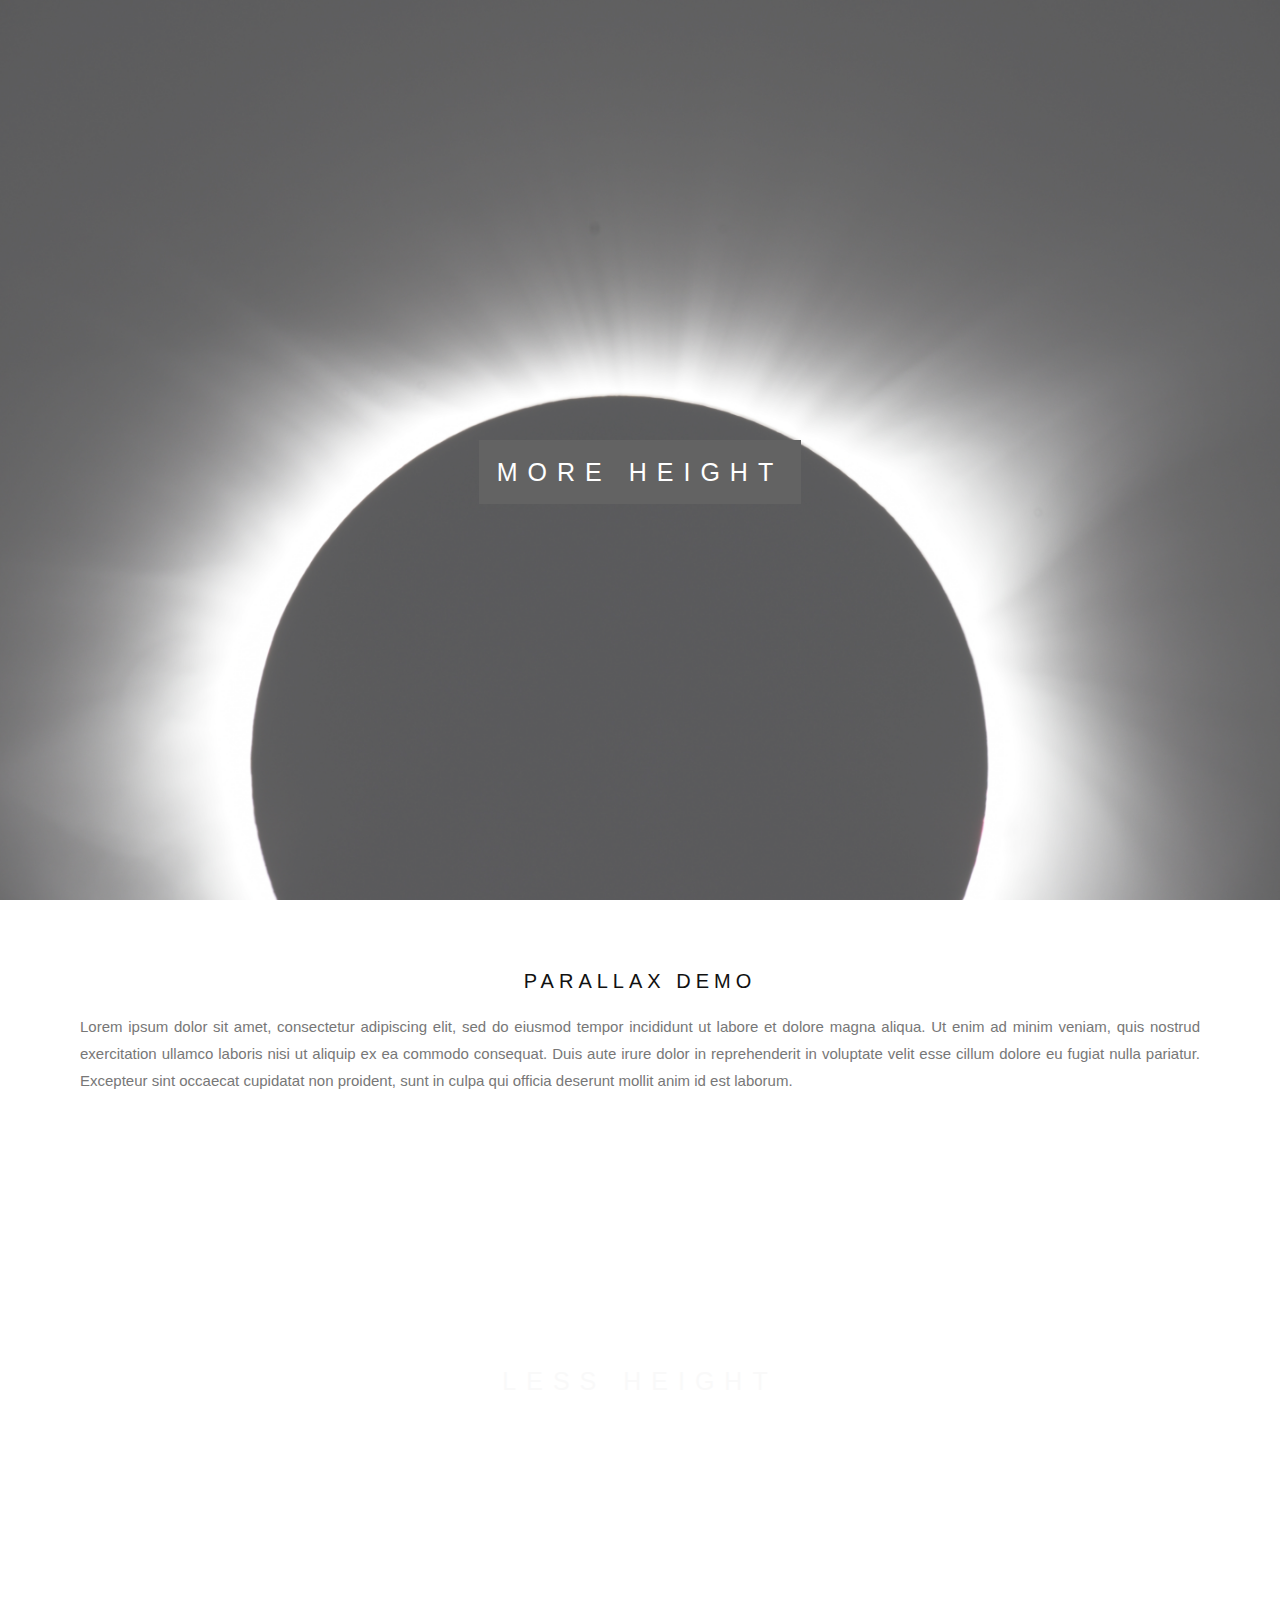
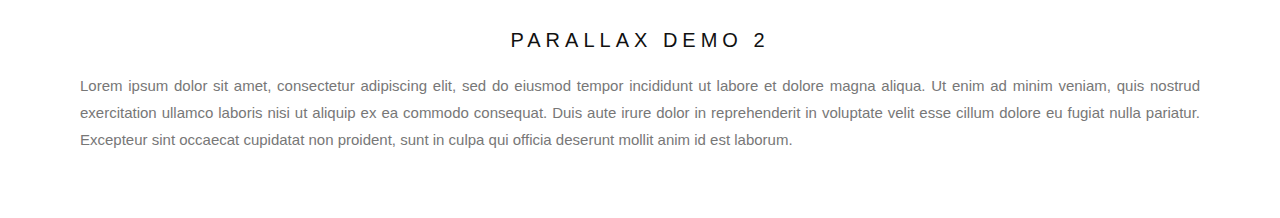
==== index.html @ 879c5422 "Initial Drop" ====
<!DOCTYPE html>
<html>
<head>
	<link rel="stylesheet" type="text/css" href="IndexStyle.css">
	<title>Big Things Are Coming!</title>
</head>
<body>
	<div class="bgimg-1">
		<div class="caption">
		<span class="border"> MORE HEIGHT</span></div>
	</div>
	<div style="color: #777;background-color:white;text-align:center;padding:50px 80px;text-align: justify;">
  		<h3 style="text-align:center;">Parallax Demo</h3>
  		<p>Lorem ipsum dolor sit amet, consectetur adipiscing elit, sed do eiusmod tempor incididunt ut labore et dolore magna aliqua. Ut enim ad minim veniam, quis nostrud exercitation ullamco laboris nisi ut aliquip ex ea commodo consequat. Duis aute irure dolor in reprehenderit in voluptate velit esse cillum dolore eu fugiat nulla pariatur. Excepteur sint occaecat cupidatat non proident, sunt in culpa qui officia deserunt mollit anim id est laborum.</p>
	</div>
	<div class="bgimg-2">
		<div class="caption">
		<span class="border" style="background-color:transparent;font-size:25px;color: #f7f7f7;">LESS HEIGHT</span></div>
	</div>
	<div style="color: #777;background-color:white;text-align:center;padding:50px 80px;text-align: justify;">
  		<h3 style="text-align:center;">Parallax Demo 2</h3>
  		<p>Lorem ipsum dolor sit amet, consectetur adipiscing elit, sed do eiusmod tempor incididunt ut labore et dolore magna aliqua. Ut enim ad minim veniam, quis nostrud exercitation ullamco laboris nisi ut aliquip ex ea commodo consequat. Duis aute irure dolor in reprehenderit in voluptate velit esse cillum dolore eu fugiat nulla pariatur. Excepteur sint occaecat cupidatat non proident, sunt in culpa qui officia deserunt mollit anim id est laborum.</p>


	
</html>
---- IndexStyle.css ----
body, html {
  height: 100%;
  margin: 0;
  font: 400 15px/1.8 "Lato", sans-serif;
  color: #777;
}

.bgimg-1, .bgimg-2, .bgimg-3 {
  position: relative;
  opacity: 0.65;
  background-attachment: fixed;
  background-position: center;
  background-repeat: no-repeat;
  background-size: cover;

}
.bgimg-1 {
  background-image: url("backg_1.jpg");
  min-height: 100%;
}

.bgimg-2 {
  background-image: url("space.jpg");
  min-height: 400px;
}

.bgimg-3 {
  background-image: url("img_parallax3.jpg");
  min-height: 400px;
}

.caption {
  position: absolute;
  left: 0;
  top: 50%;
  width: 100%;
  text-align: center;
  color: #000;
}

.caption span.border {
  background-color: #111;
  color: #fff;
  padding: 18px;
  font-size: 25px;
  letter-spacing: 10px;
}

h3 {
  letter-spacing: 5px;
  text-transform: uppercase;
  font: 20px "Lato", sans-serif;
  color: #111;
}

/* Turn off parallax scrolling for tablets and phones */
@media only screen and (max-device-width: 1024px) {
    .bgimg-1, .bgimg-2, .bgimg-3 {
        background-attachment: scroll;
    }
}
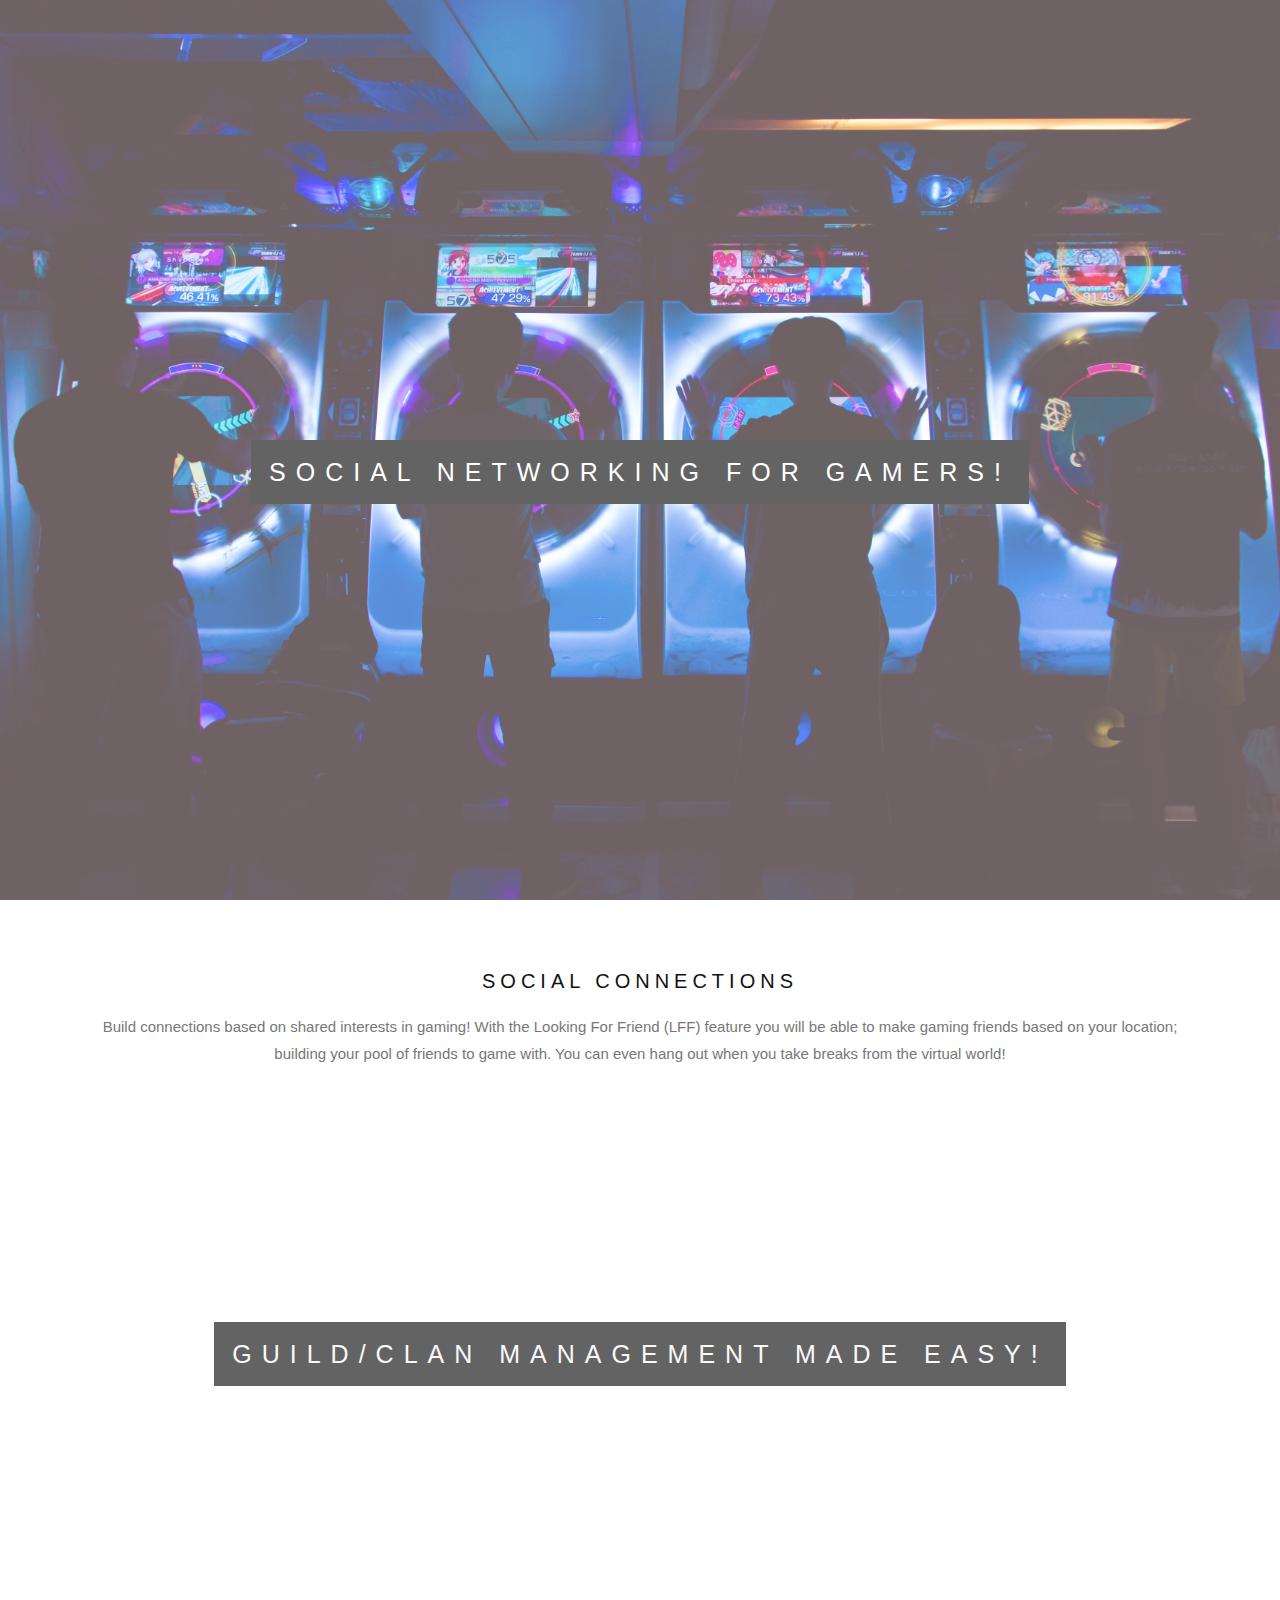
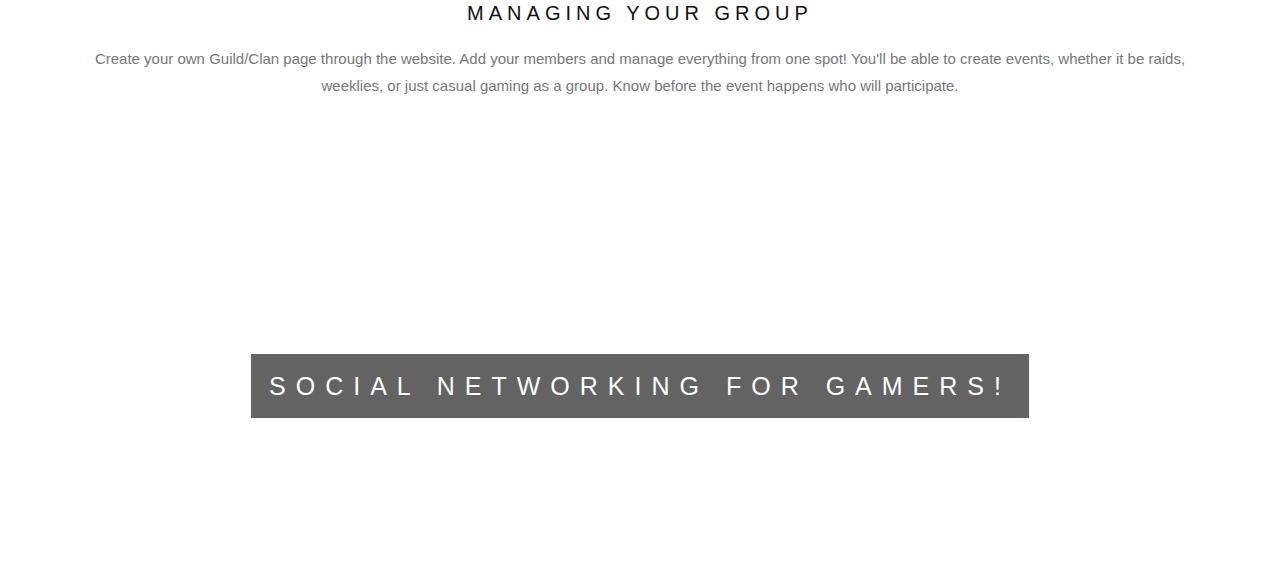
==== commit 881fd0a5: "1st update" ====
--- a/index.html
+++ b/index.html
@@ -7,19 +7,24 @@
 <body>
 	<div class="bgimg-1">
 		<div class="caption">
-		<span class="border"> MORE HEIGHT</span></div>
+		<span class="border"> SOCIAL NETWORKING FOR GAMERS!</span></div>
 	</div>
 	<div style="color: #777;background-color:white;text-align:center;padding:50px 80px;text-align: justify;">
-  		<h3 style="text-align:center;">Parallax Demo</h3>
-  		<p>Lorem ipsum dolor sit amet, consectetur adipiscing elit, sed do eiusmod tempor incididunt ut labore et dolore magna aliqua. Ut enim ad minim veniam, quis nostrud exercitation ullamco laboris nisi ut aliquip ex ea commodo consequat. Duis aute irure dolor in reprehenderit in voluptate velit esse cillum dolore eu fugiat nulla pariatur. Excepteur sint occaecat cupidatat non proident, sunt in culpa qui officia deserunt mollit anim id est laborum.</p>
+  		<h3 style="text-align:center;">Social Connections</h3>
+  		<p style="text-align: center;">Build connections based on shared interests in gaming! With the Looking For Friend (LFF) feature you will be able to make gaming friends based on your location; building your pool of friends to game with. You can even hang out when you take breaks from the virtual world!</p>
 	</div>
 	<div class="bgimg-2">
 		<div class="caption">
-		<span class="border" style="background-color:transparent;font-size:25px;color: #f7f7f7;">LESS HEIGHT</span></div>
+		<span class="border" style="background-color:#111;font-size:25px;color: #f7f7f7;">GUILD/CLAN MANAGEMENT MADE EASY!</span></div>
 	</div>
 	<div style="color: #777;background-color:white;text-align:center;padding:50px 80px;text-align: justify;">
-  		<h3 style="text-align:center;">Parallax Demo 2</h3>
-  		<p>Lorem ipsum dolor sit amet, consectetur adipiscing elit, sed do eiusmod tempor incididunt ut labore et dolore magna aliqua. Ut enim ad minim veniam, quis nostrud exercitation ullamco laboris nisi ut aliquip ex ea commodo consequat. Duis aute irure dolor in reprehenderit in voluptate velit esse cillum dolore eu fugiat nulla pariatur. Excepteur sint occaecat cupidatat non proident, sunt in culpa qui officia deserunt mollit anim id est laborum.</p>
+  		<h3 style="text-align:center;">Managing Your Group</h3>
+  		<p style="text-align: center;">Create your own Guild/Clan page through the website. Add your members and manage everything from one spot! You'll be able to create events, whether it be raids, weeklies, or just casual gaming as a group. Know before the event happens who will participate. </p>
+	</div>
+	<div class="bgimg-3">
+		<div class="caption">
+		<span class="border"> SOCIAL NETWORKING FOR GAMERS!</span></div>
+
 
 
 	
--- a/IndexStyle.css
+++ b/IndexStyle.css
@@ -16,17 +16,17 @@
 
 }
 .bgimg-1 {
-  background-image: url("backg_1.jpg");
+  background-image: url("bgimg-1.jpg");
   min-height: 100%;
 }
 
 .bgimg-2 {
-  background-image: url("space.jpg");
+  background-image: url("bgimg-2.jpg");
   min-height: 400px;
 }
 
 .bgimg-3 {
-  background-image: url("img_parallax3.jpg");
+  background-image: url("bgimg-3.jpg");
   min-height: 400px;
 }
 
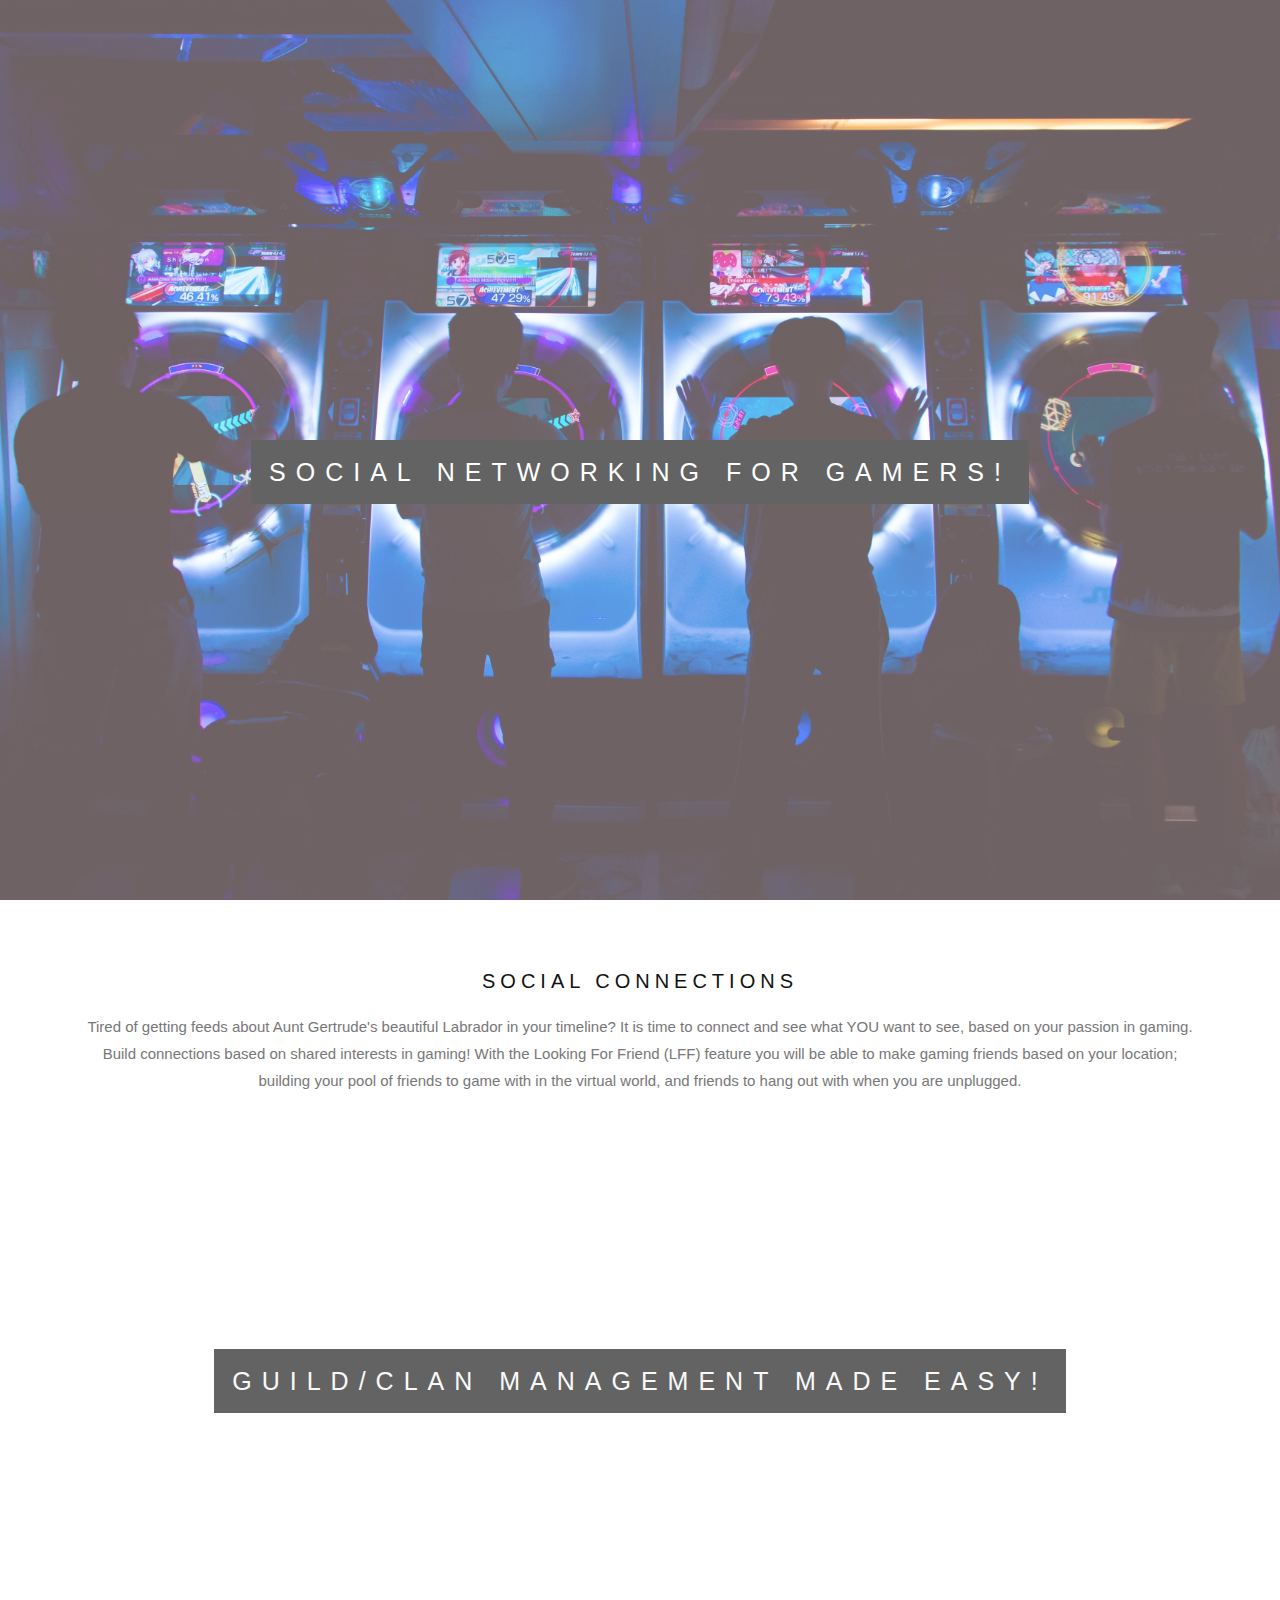
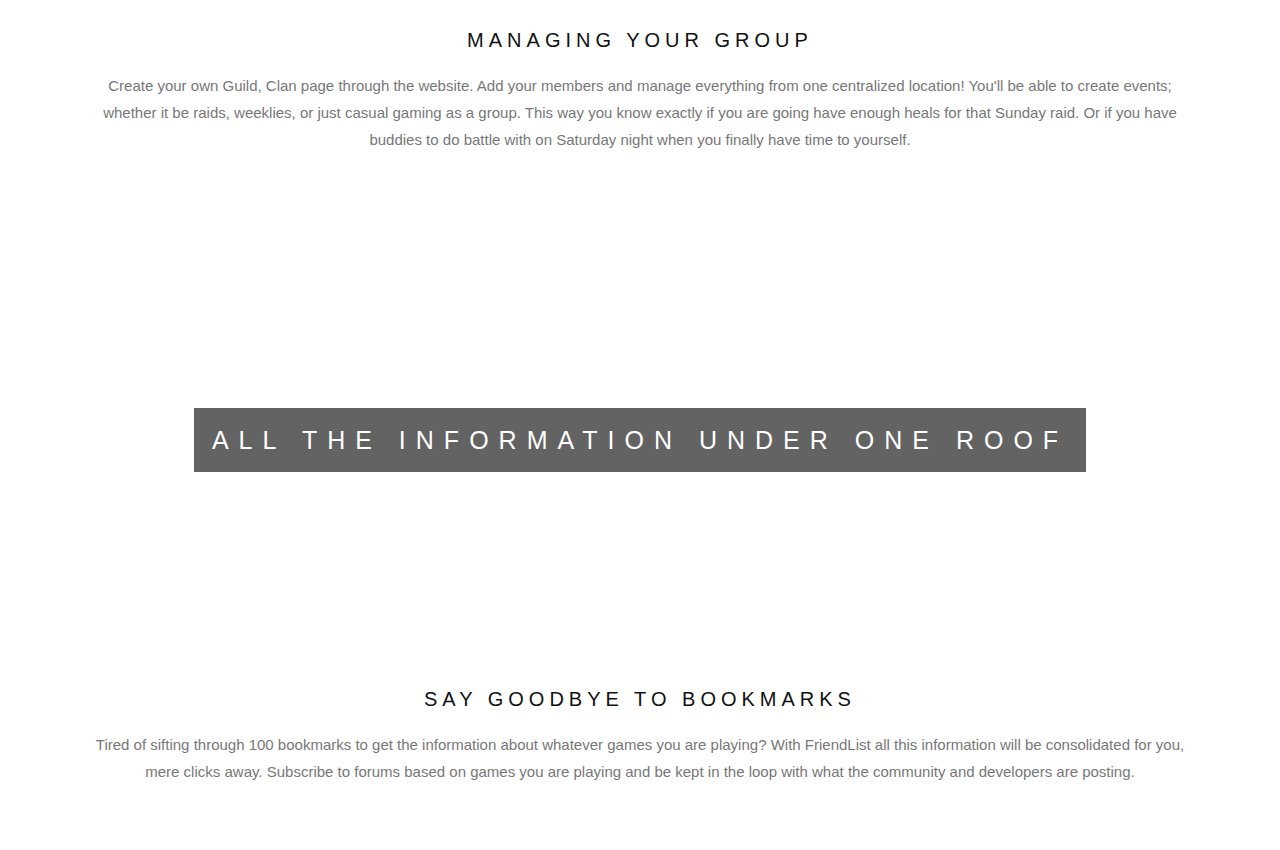
==== commit 4527c56a: "updated index" ====
--- a/index.html
+++ b/index.html
@@ -11,7 +11,7 @@
 	</div>
 	<div style="color: #777;background-color:white;text-align:center;padding:50px 80px;text-align: justify;">
   		<h3 style="text-align:center;">Social Connections</h3>
-  		<p style="text-align: center;">Build connections based on shared interests in gaming! With the Looking For Friend (LFF) feature you will be able to make gaming friends based on your location; building your pool of friends to game with. You can even hang out when you take breaks from the virtual world!</p>
+  		<p style="text-align: center;">Tired of getting feeds about Aunt Gertrude's beautiful Labrador in your timeline? It is time to connect and see what YOU want to see, based on your passion in gaming. Build connections based on shared interests in gaming! With the Looking For Friend (LFF) feature you will be able to make gaming friends based on your location; building your pool of friends to game with in the virtual world, and friends to hang out with when you are unplugged.</p>
 	</div>
 	<div class="bgimg-2">
 		<div class="caption">
@@ -19,11 +19,17 @@
 	</div>
 	<div style="color: #777;background-color:white;text-align:center;padding:50px 80px;text-align: justify;">
   		<h3 style="text-align:center;">Managing Your Group</h3>
-  		<p style="text-align: center;">Create your own Guild/Clan page through the website. Add your members and manage everything from one spot! You'll be able to create events, whether it be raids, weeklies, or just casual gaming as a group. Know before the event happens who will participate. </p>
+  		<p style="text-align: center;">Create your own Guild, Clan page through the website. Add your members and manage everything from one centralized location! You'll be able to create events; whether it be raids, weeklies, or just casual gaming as a group. This way you know exactly if you are going have enough heals for that Sunday raid. Or if you have buddies to do battle with on Saturday night when you finally have time to yourself. </p>
 	</div>
 	<div class="bgimg-3">
 		<div class="caption">
-		<span class="border"> SOCIAL NETWORKING FOR GAMERS!</span></div>
+		<span class="border"> ALL THE INFORMATION UNDER ONE ROOF</span></div>
+	</div>
+	<div style="color: #777;background-color:white;text-align:center;padding:50px 80px;text-align: justify;">
+		<h3 style="text-align:center;">Say Goodbye to Bookmarks</h3>
+  		<p style="text-align: center;">Tired of sifting through 100 bookmarks to get the information about whatever games you are playing? With FriendList all this information will be consolidated for you, mere clicks away. Subscribe to forums based on games you are playing and be kept in the loop with what the community and developers are posting.</p>
+		</div>
+
 
 
 
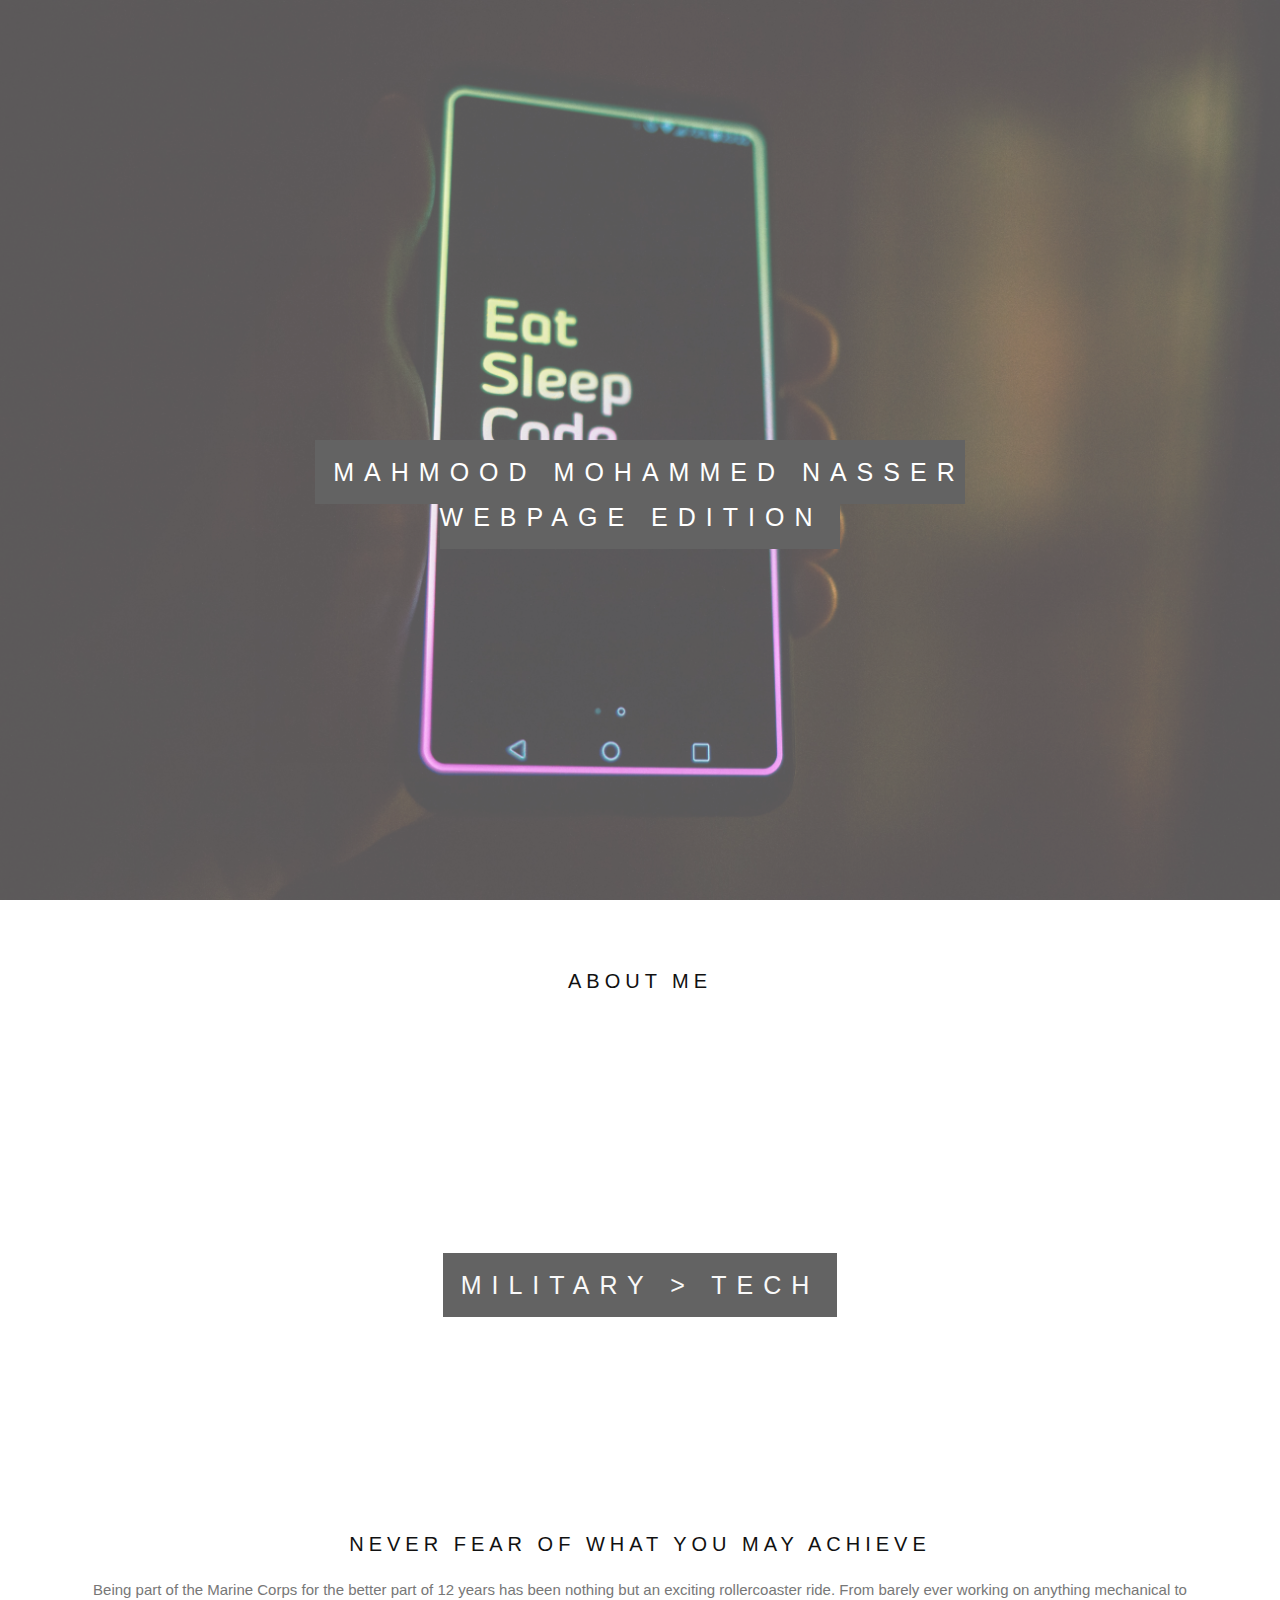
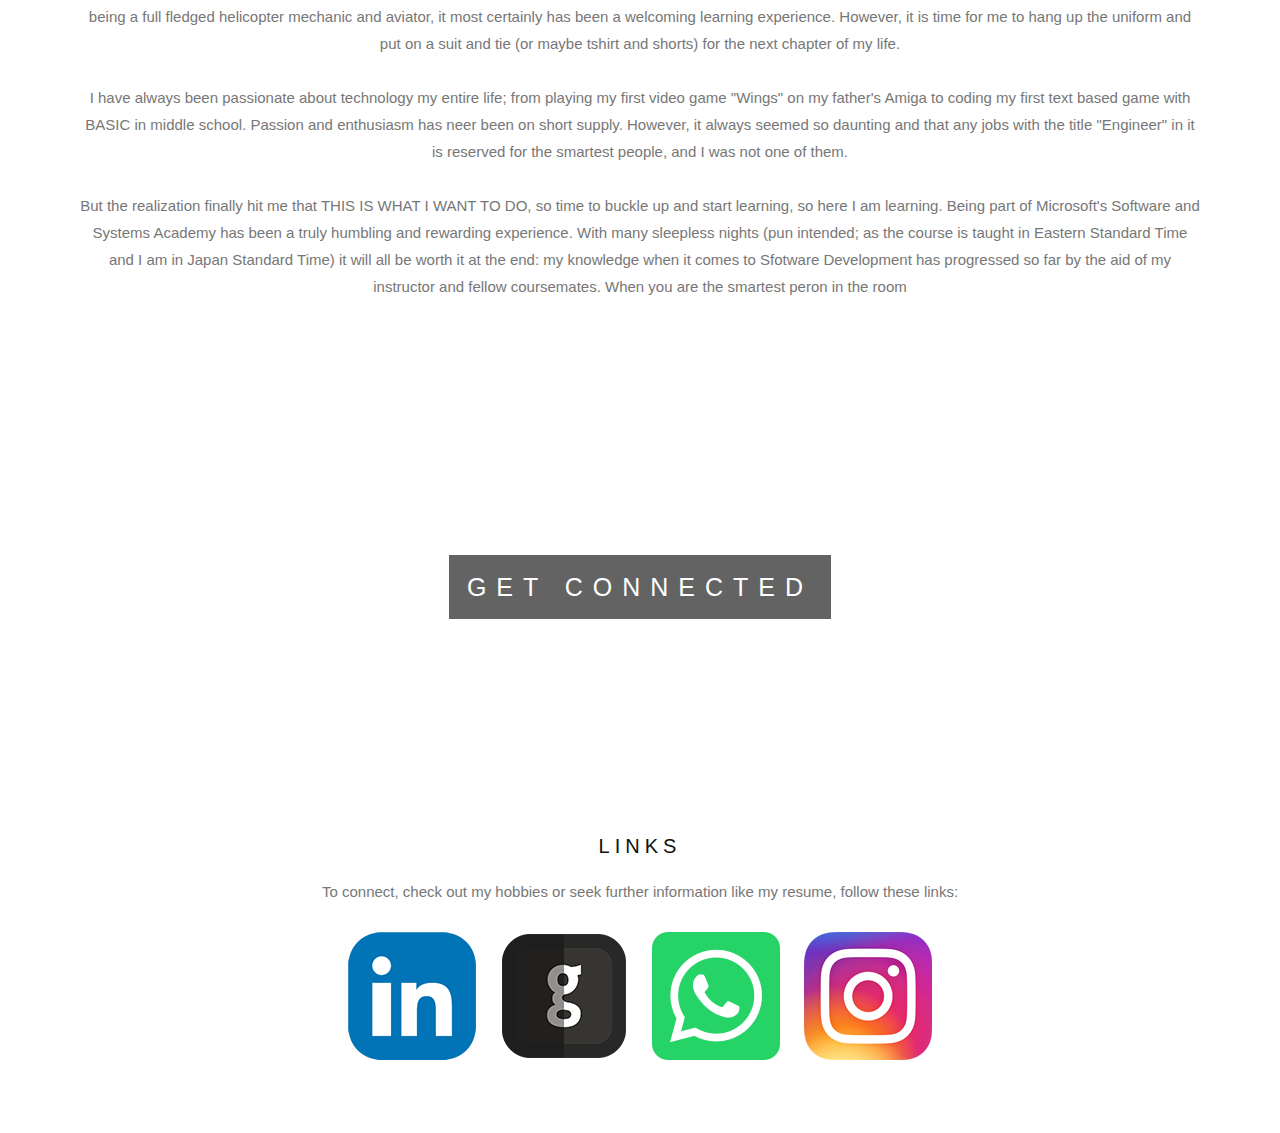
==== commit f5c7d1a3: "Update" ====
--- a/index.html
+++ b/index.html
@@ -1,34 +1,43 @@
 <!DOCTYPE html>
 <html>
 <head>
+	<link rel="preconnect" href="https://fonts.googleapis.com">
+	<link rel="preconnect" href="https://fonts.gstatic.com" crossorigin>
 	<link rel="stylesheet" type="text/css" href="IndexStyle.css">
-	<title>Big Things Are Coming!</title>
+	<title>Head In The Clouds</title>
 </head>
 <body>
 	<div class="bgimg-1">
 		<div class="caption">
-		<span class="border"> SOCIAL NETWORKING FOR GAMERS!</span></div>
+			<span class="border">MAHMOOD MOHAMMED NASSER<br/>WEBPAGE EDITION</span>
+		</div>
 	</div>
 	<div style="color: #777;background-color:white;text-align:center;padding:50px 80px;text-align: justify;">
-  		<h3 style="text-align:center;">Social Connections</h3>
-  		<p style="text-align: center;">Tired of getting feeds about Aunt Gertrude's beautiful Labrador in your timeline? It is time to connect and see what YOU want to see, based on your passion in gaming. Build connections based on shared interests in gaming! With the Looking For Friend (LFF) feature you will be able to make gaming friends based on your location; building your pool of friends to game with in the virtual world, and friends to hang out with when you are unplugged.</p>
+  		<h3 style="text-align:center;">ABOUT ME</h3>
+  		<p style="text-align: center;"></p>
 	</div>
 	<div class="bgimg-2">
 		<div class="caption">
-		<span class="border" style="background-color:#111;font-size:25px;color: #f7f7f7;">GUILD/CLAN MANAGEMENT MADE EASY!</span></div>
+		<span class="border" style="background-color:#111;font-size:25px;color: #f7f7f7;">MILITARY > TECH</span></div>
 	</div>
 	<div style="color: #777;background-color:white;text-align:center;padding:50px 80px;text-align: justify;">
-  		<h3 style="text-align:center;">Managing Your Group</h3>
-  		<p style="text-align: center;">Create your own Guild, Clan page through the website. Add your members and manage everything from one centralized location! You'll be able to create events; whether it be raids, weeklies, or just casual gaming as a group. This way you know exactly if you are going have enough heals for that Sunday raid. Or if you have buddies to do battle with on Saturday night when you finally have time to yourself. </p>
+  		<h3 style="text-align:center;">NEVER FEAR OF WHAT YOU MAY ACHIEVE</h3>
+  		<p style="text-align: center;">Being part of the Marine Corps for the better part of 12 years has been nothing but an exciting rollercoaster ride. From barely ever working on anything mechanical to being a full fledged helicopter mechanic and aviator, it most certainly has been a welcoming learning experience. However, it is time for me to hang up the uniform and put on a suit and tie (or maybe tshirt and shorts) for the next chapter of my life.</br></br>I have always been passionate about technology my entire life; from playing my first video game "Wings" on my father's Amiga to coding my first text based game with BASIC in middle school. Passion and enthusiasm has neer been on short supply. However, it always seemed so daunting and that any jobs with the title "Engineer" in it is reserved for the smartest people, and I was not one of them.</br></br>But the realization finally hit me that THIS IS WHAT I WANT TO DO, so time to buckle up and start learning, so here I am learning. Being part of Microsoft's Software and Systems Academy has been a truly humbling and rewarding experience. With many sleepless nights (pun intended; as the course is taught in Eastern Standard Time and I am in Japan Standard Time) it will all be worth it at the end: my knowledge when it comes to Sfotware Development has progressed so far by the aid of my instructor and fellow coursemates. When you are the smartest peron in the room</p>
 	</div>
 	<div class="bgimg-3">
 		<div class="caption">
-		<span class="border"> ALL THE INFORMATION UNDER ONE ROOF</span></div>
+		<span class="border">GET CONNECTED</span></div>
 	</div>
 	<div style="color: #777;background-color:white;text-align:center;padding:50px 80px;text-align: justify;">
-		<h3 style="text-align:center;">Say Goodbye to Bookmarks</h3>
-  		<p style="text-align: center;">Tired of sifting through 100 bookmarks to get the information about whatever games you are playing? With FriendList all this information will be consolidated for you, mere clicks away. Subscribe to forums based on games you are playing and be kept in the loop with what the community and developers are posting.</p>
-		</div>
+		<h3 style="text-align:center;">LINKS</h3>
+  		<p style="text-align: center;">
+			To connect, check out my hobbies or seek further information like my resume, follow these links:<br><br>
+		<img class="icon" src="linkedin-icon.png" alt="github icon">
+		<img class="icon" src="github-icon.png" alt="github icon">
+		<img class="icon" src="whatsapp_icon.png" alt="github icon">
+		<img class="icon" src="instagram-icon.png" alt="github icon">
+		</p>
+	</div>
 
 
 
--- a/IndexStyle.css
+++ b/IndexStyle.css
@@ -1,8 +1,9 @@
+
 
 body, html {
   height: 100%;
   margin: 0;
-  font: 400 15px/1.8 "Lato", sans-serif;
+  font: 400 15px/1.8 "Lato", sans-serif; 
   color: #777;
 }
 
@@ -54,6 +55,10 @@
   color: #111;
 }
 
+.icon{
+  margin: 0px 10px ;
+}
+
 /* Turn off parallax scrolling for tablets and phones */
 @media only screen and (max-device-width: 1024px) {
     .bgimg-1, .bgimg-2, .bgimg-3 {
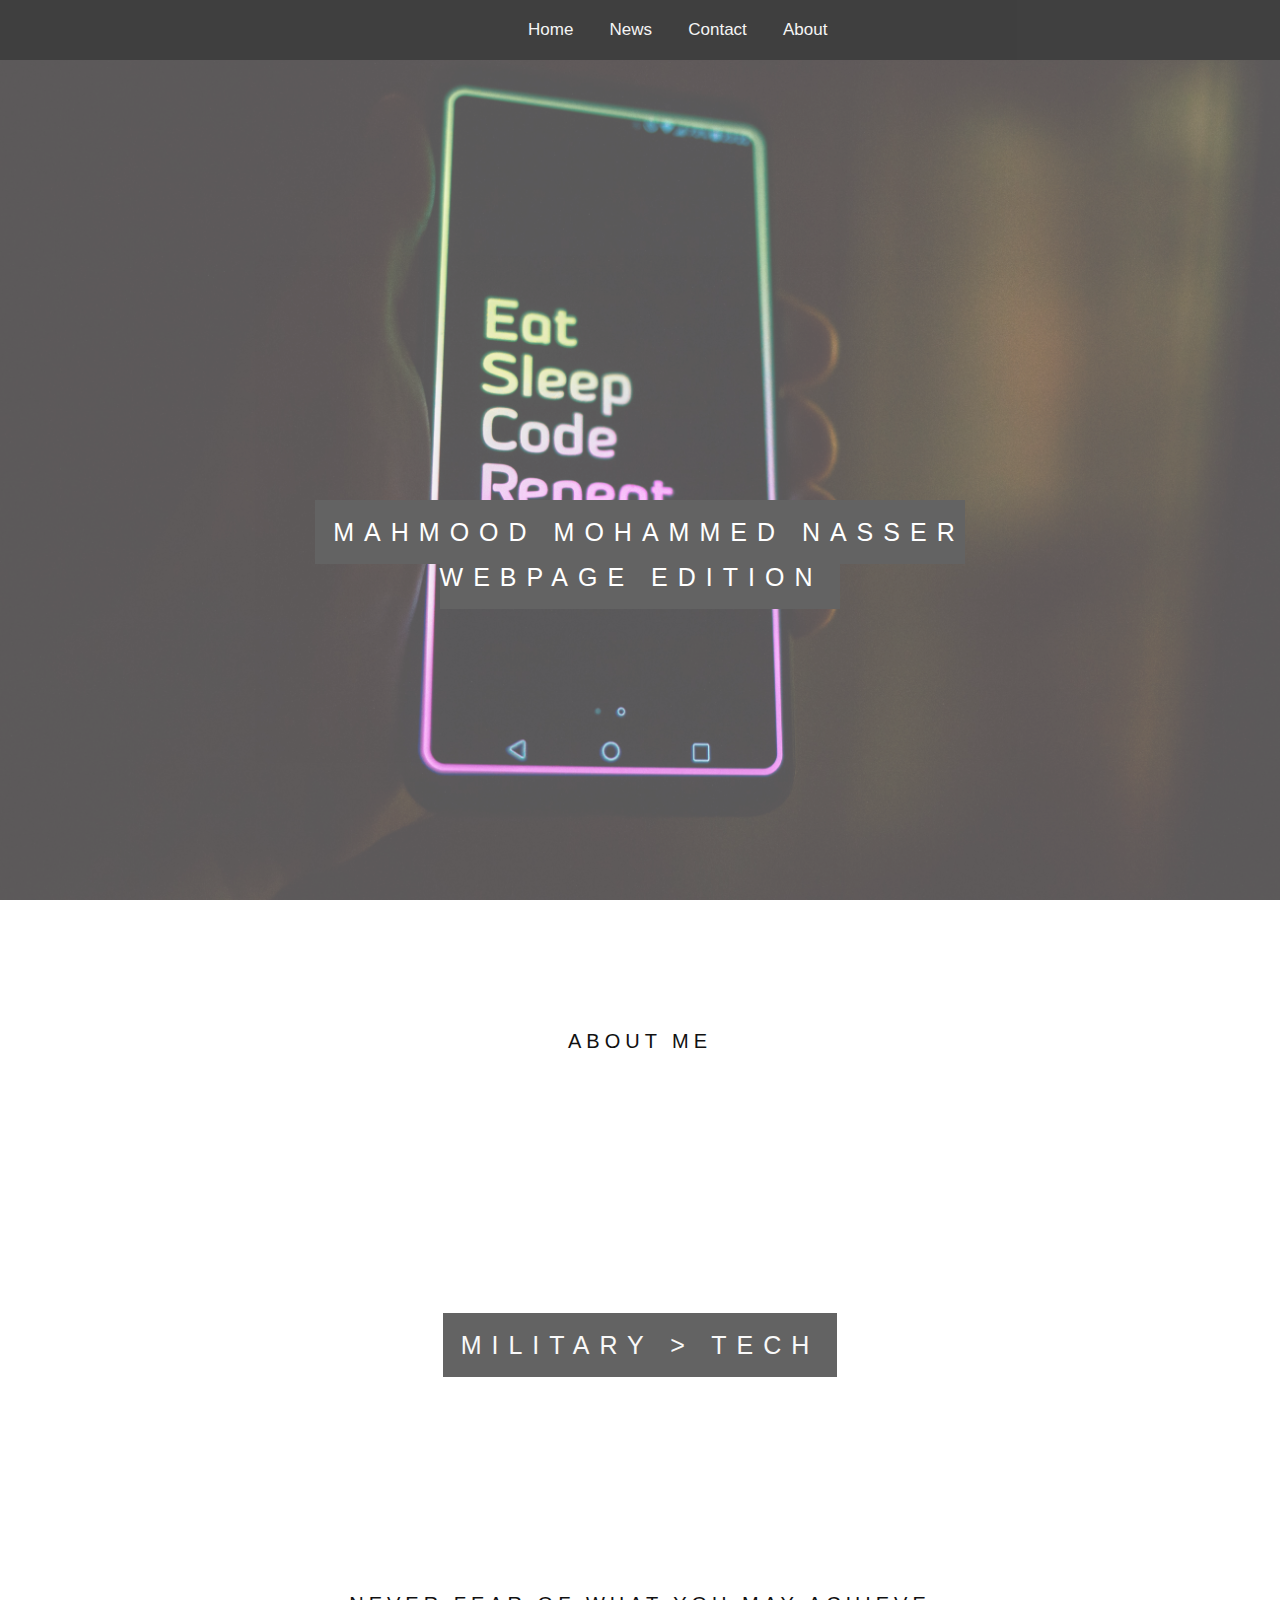
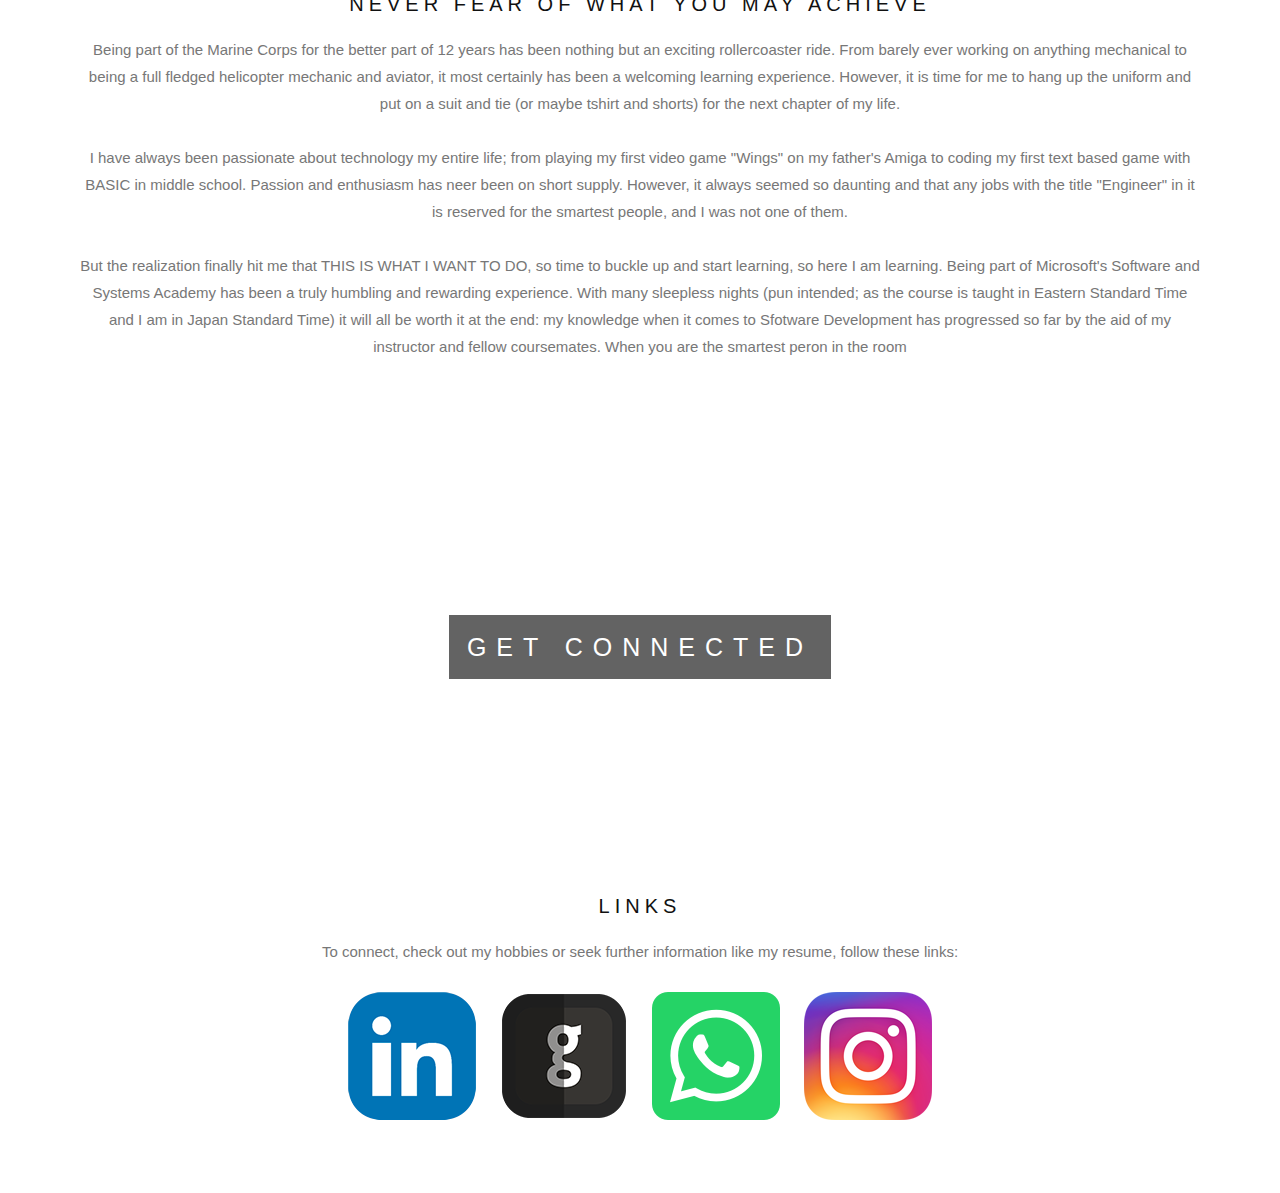
==== commit c3abf695: "topnav" ====
--- a/index.html
+++ b/index.html
@@ -7,6 +7,12 @@
 	<title>Head In The Clouds</title>
 </head>
 <body>
+	<div class="topnav">
+		<a class="active" href="#home">Home</a>
+		<a href="#news">News</a>
+		<a href="#contact">Contact</a>
+		<a href="#about">About</a>
+	  </div>
 	<div class="bgimg-1">
 		<div class="caption">
 			<span class="border">MAHMOOD MOHAMMED NASSER<br/>WEBPAGE EDITION</span>
@@ -32,8 +38,10 @@
 		<h3 style="text-align:center;">LINKS</h3>
   		<p style="text-align: center;">
 			To connect, check out my hobbies or seek further information like my resume, follow these links:<br><br>
-		<img class="icon" src="linkedin-icon.png" alt="github icon">
-		<img class="icon" src="github-icon.png" alt="github icon">
+			<a href="https://www.linkedin.com/in/mahmoodmohammednasser/"><img class="icon" src="linkedin-icon.png" alt="github icon"></a>
+			<a href="https://github.com/Moham099"><img class="icon" src="github-icon.png" alt="github icon"></a>
+		
+		
 		<img class="icon" src="whatsapp_icon.png" alt="github icon">
 		<img class="icon" src="instagram-icon.png" alt="github icon">
 		</p>
--- a/IndexStyle.css
+++ b/IndexStyle.css
@@ -5,6 +5,32 @@
   margin: 0;
   font: 400 15px/1.8 "Lato", sans-serif; 
   color: #777;
+}
+
+.topnav{
+  background-color: black;
+  opacity: .75;
+  overflow: hidden;
+  height: 60px;
+  align-items: center;
+}
+
+.topnav a {
+  float: none;
+  position: relative;
+  top: 25%;
+  left:40%;
+  color: #f2f2f2;
+  text-align: center;
+  padding: 14px 16px;
+  text-decoration: none;
+  font-size: 17px;
+  
+}
+
+.topnav a:hover {
+  background-color: #ddd;
+  color: black;
 }
 
 .bgimg-1, .bgimg-2, .bgimg-3 {
@@ -57,6 +83,7 @@
 
 .icon{
   margin: 0px 10px ;
+  box-shadow: #777;
 }
 
 /* Turn off parallax scrolling for tablets and phones */
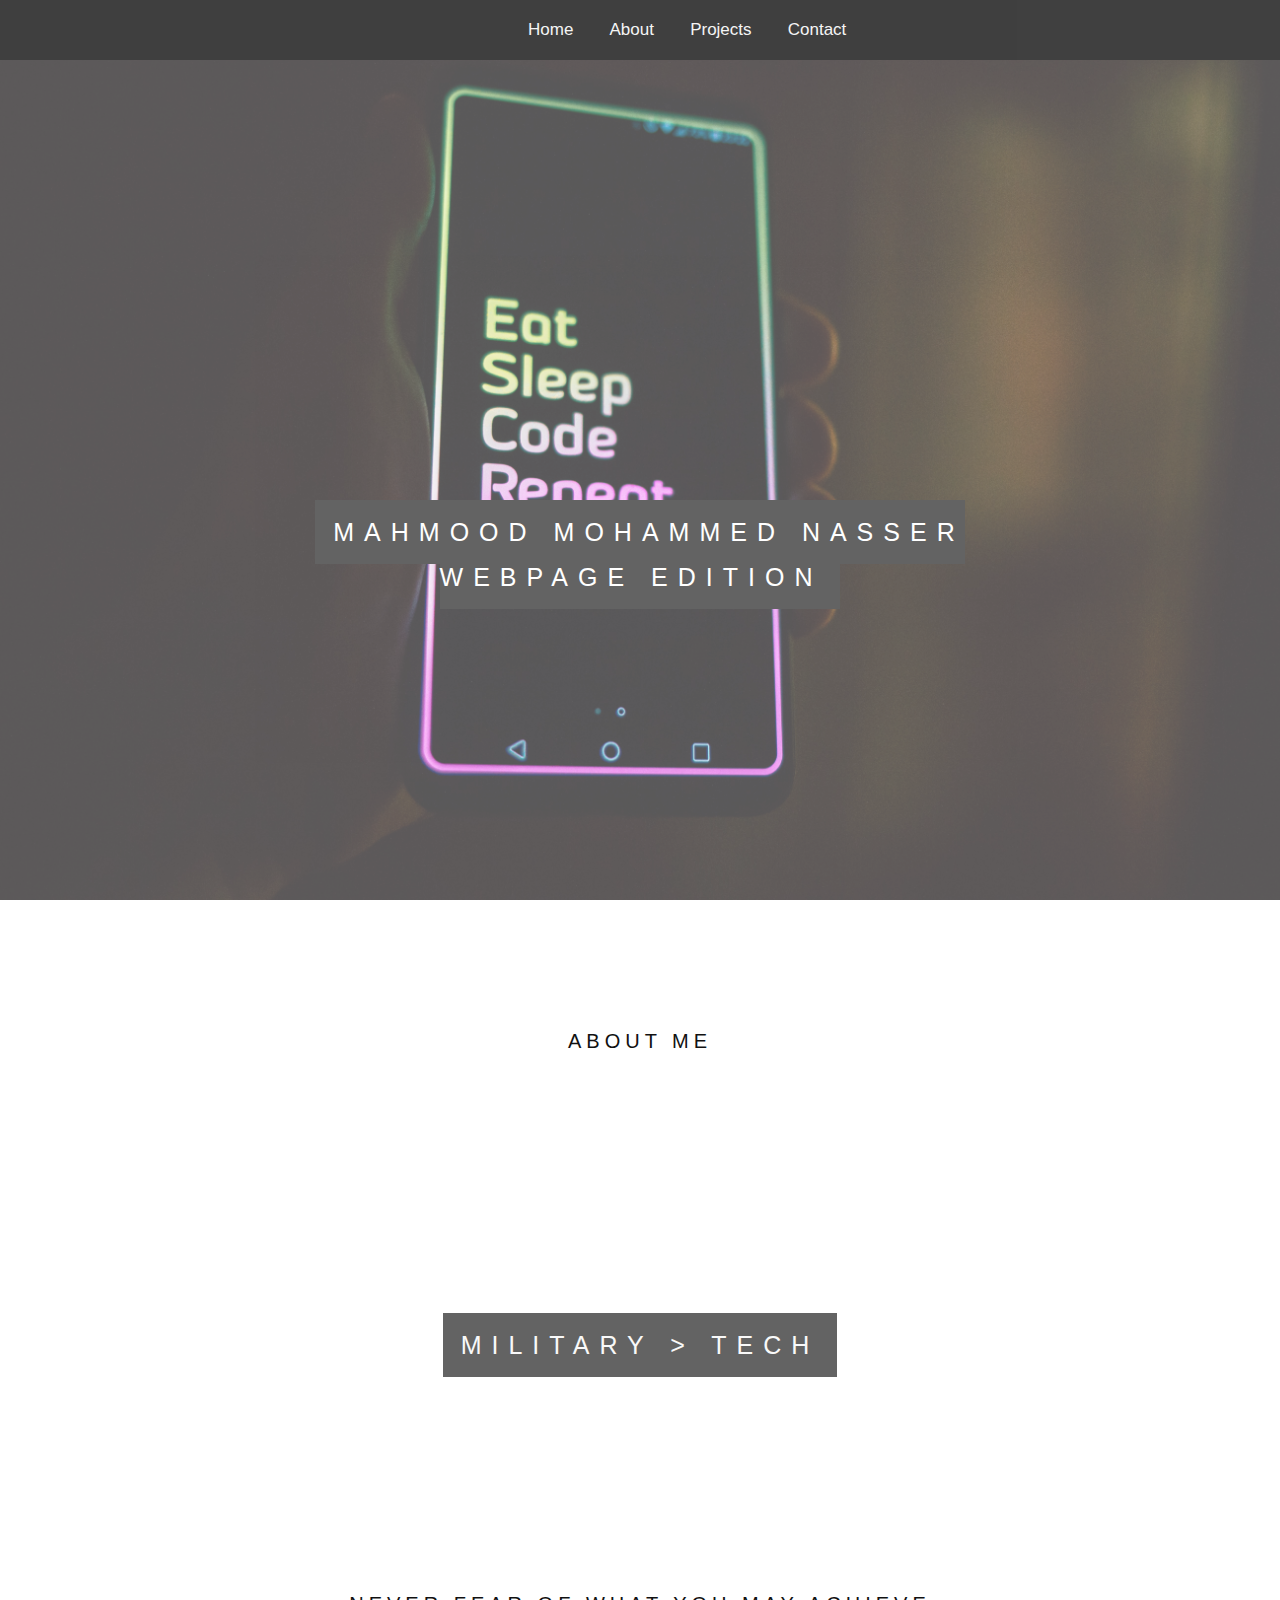
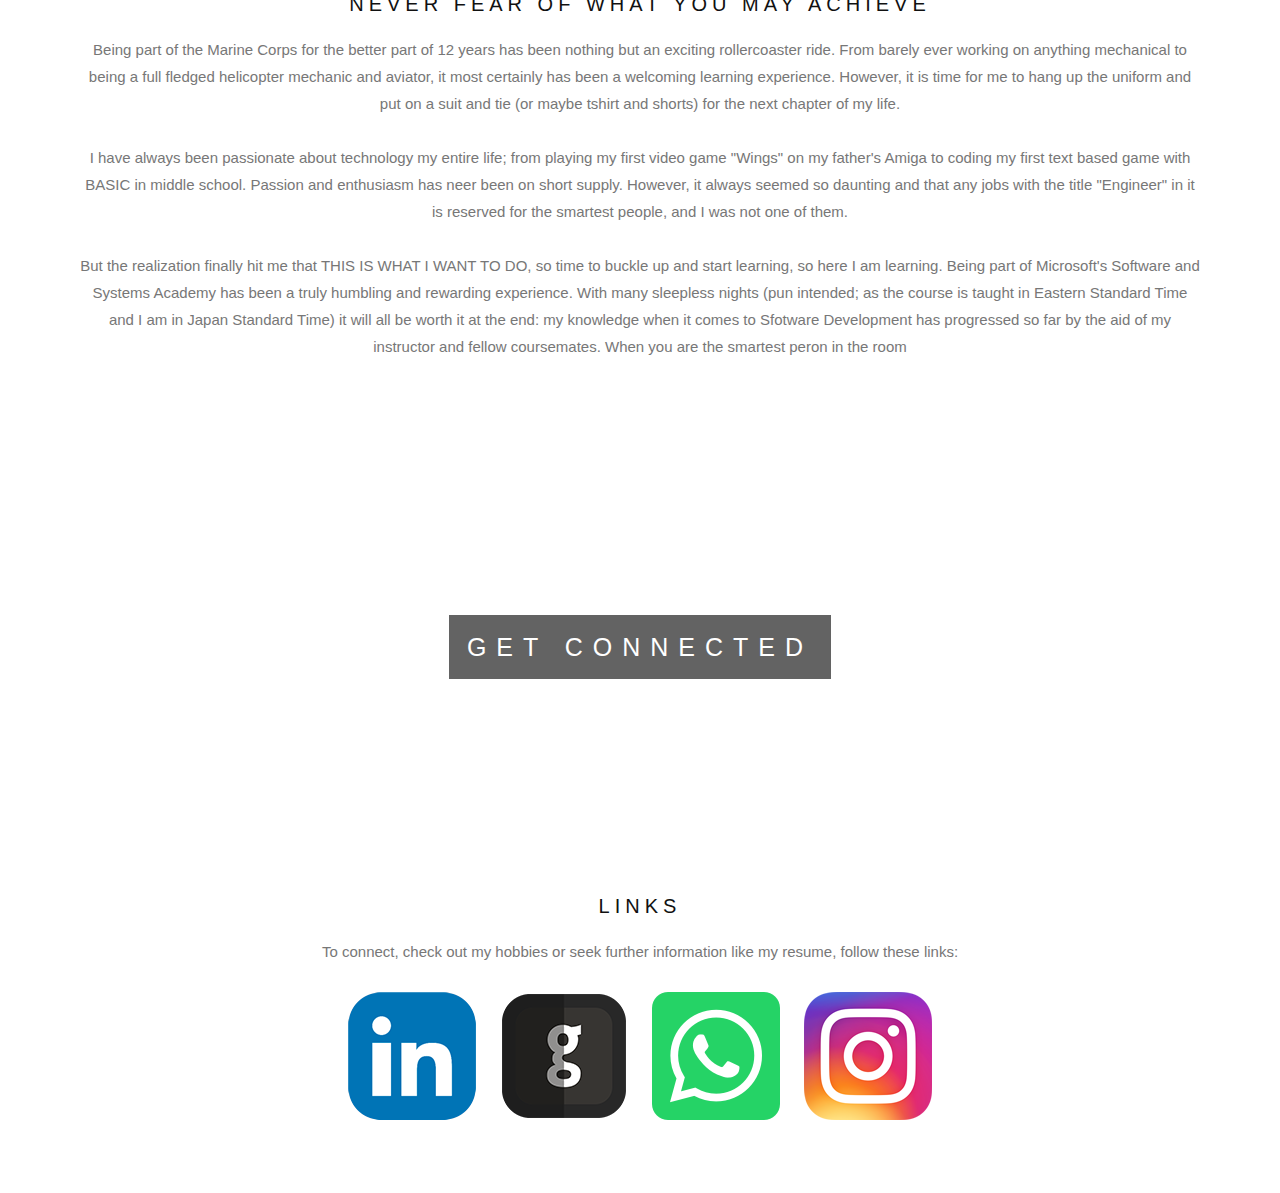
==== commit bb77092f: "update" ====
--- a/index.html
+++ b/index.html
@@ -9,9 +9,9 @@
 <body>
 	<div class="topnav">
 		<a class="active" href="#home">Home</a>
-		<a href="#news">News</a>
-		<a href="#contact">Contact</a>
-		<a href="#about">About</a>
+		<a href="#news">About</a>
+		<a href="#contact">Projects</a>
+		<a href="#about">Contact</a>
 	  </div>
 	<div class="bgimg-1">
 		<div class="caption">
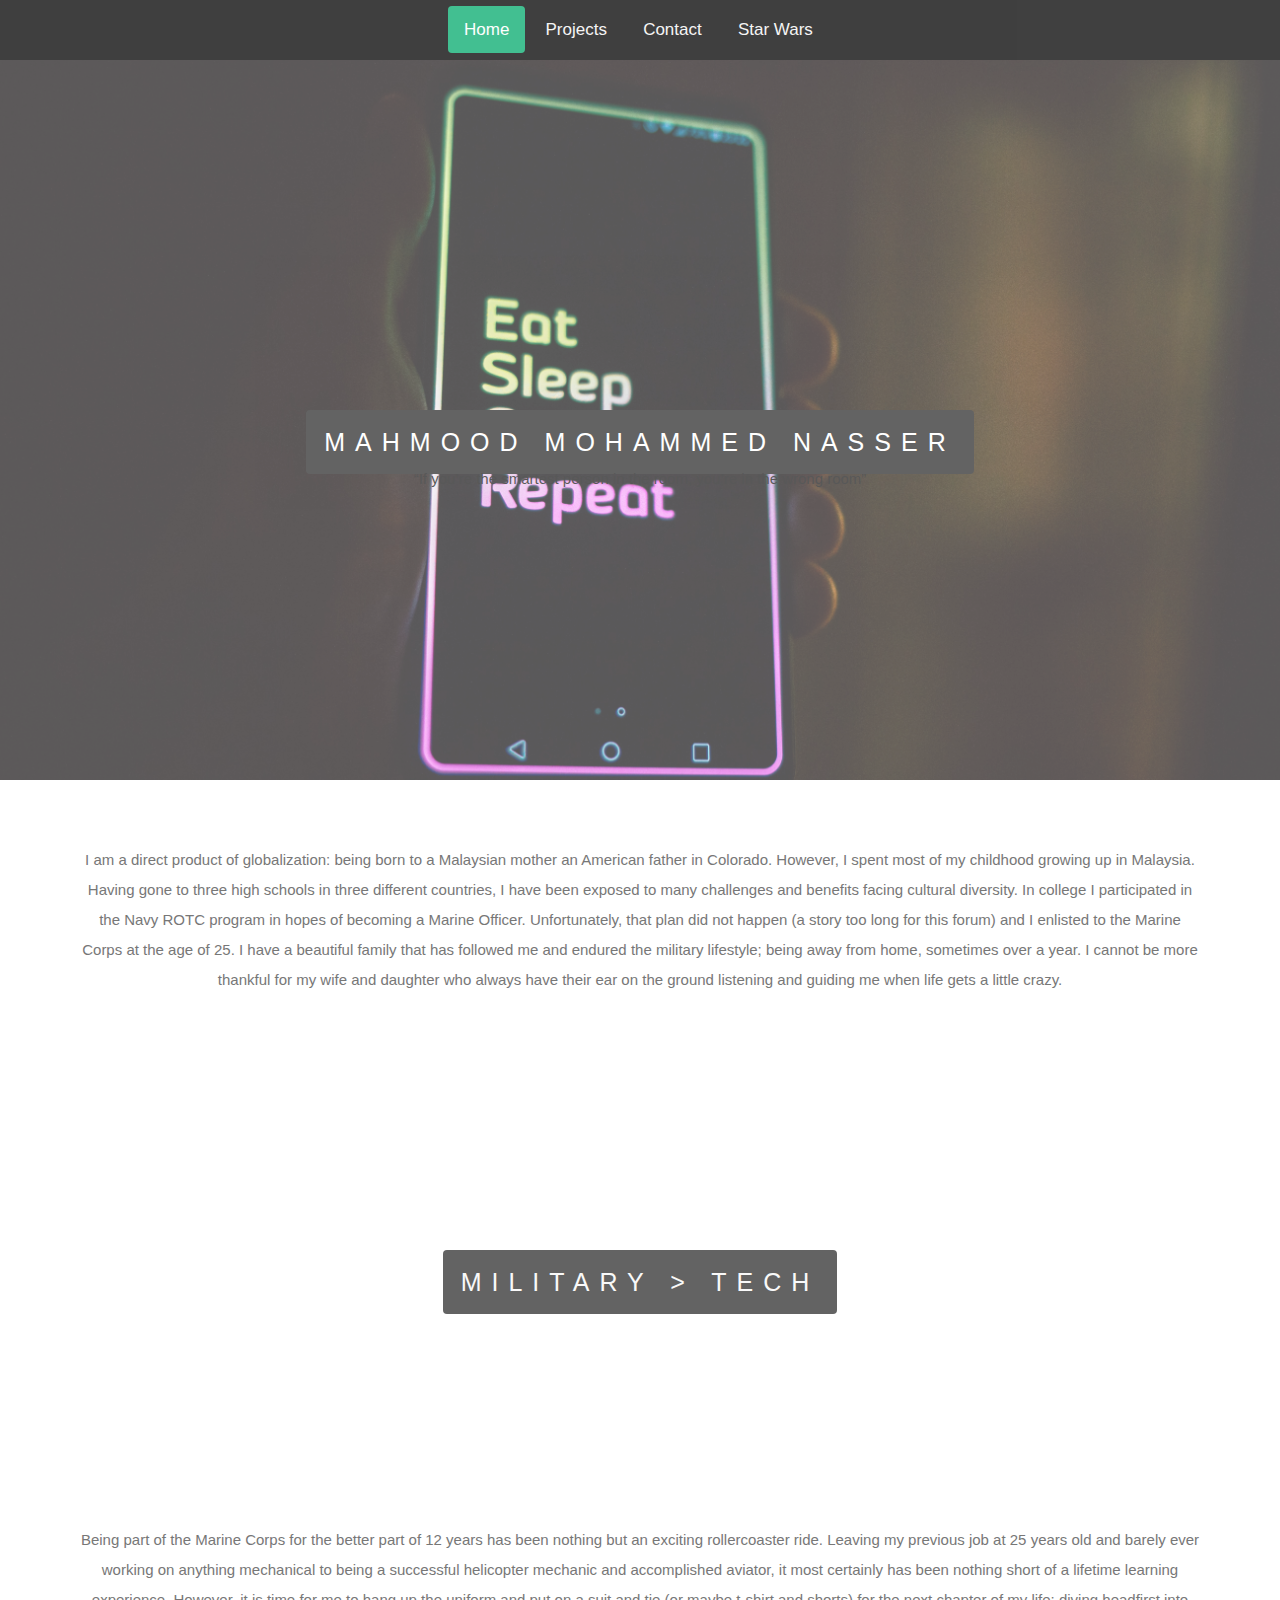
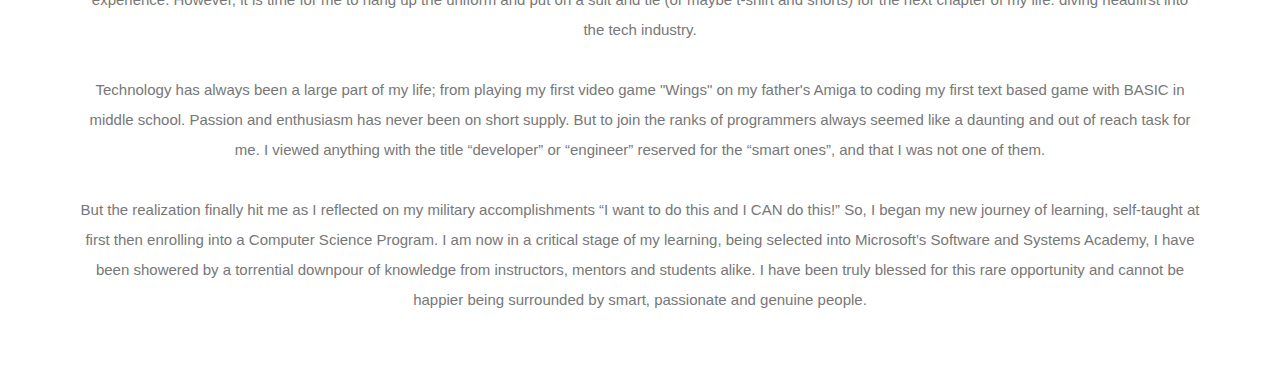
==== commit aba92903: "contact page" ====
--- a/index.html
+++ b/index.html
@@ -3,34 +3,33 @@
 <head>
 	<link rel="preconnect" href="https://fonts.googleapis.com">
 	<link rel="preconnect" href="https://fonts.gstatic.com" crossorigin>
-	<link rel="stylesheet" type="text/css" href="IndexStyle.css">
+	<link rel="stylesheet" type="text/css" href="/Styles/IndexStyle.css">
 	<title>Head In The Clouds</title>
 </head>
 <body>
 	<div class="topnav">
-		<a class="active" href="#home">Home</a>
-		<a href="#news">About</a>
-		<a href="#contact">Projects</a>
-		<a href="#about">Contact</a>
+		<a class="active" href="index.html">Home</a>
+		<a href="/Pages/projects.html">Projects</a>
+		<a href="/Pages/contact.html">Contact</a>
+		<a href="/Pages/starwars.html">Star Wars</a>
 	  </div>
 	<div class="bgimg-1">
 		<div class="caption">
-			<span class="border">MAHMOOD MOHAMMED NASSER<br/>WEBPAGE EDITION</span>
+			<span class="border">MAHMOOD MOHAMMED NASSER<br></span>
+			<span class="border2">“If you’re the smartest person in the room, you’re in the wrong room”</span>
 		</div>
 	</div>
 	<div style="color: #777;background-color:white;text-align:center;padding:50px 80px;text-align: justify;">
-  		<h3 style="text-align:center;">ABOUT ME</h3>
-  		<p style="text-align: center;"></p>
+  		<p style="text-align: center; line-height: 2rem;">I am a direct product of globalization: being born to a Malaysian mother an American father in Colorado. However, I spent most of my childhood growing up in Malaysia. Having gone to three high schools in three different countries, I have been exposed to many challenges and benefits facing cultural diversity. In college I participated in the Navy ROTC program in hopes of becoming a Marine Officer. Unfortunately, that plan did not happen (a story too long for this forum) and I enlisted to the Marine Corps at the age of 25. I have a beautiful family that has followed me and endured the military lifestyle; being away from home, sometimes over a year. I cannot be more thankful for my wife and daughter who always have their ear on the ground listening and guiding me when life gets a little crazy.</p>
 	</div>
 	<div class="bgimg-2">
 		<div class="caption">
 		<span class="border" style="background-color:#111;font-size:25px;color: #f7f7f7;">MILITARY > TECH</span></div>
 	</div>
 	<div style="color: #777;background-color:white;text-align:center;padding:50px 80px;text-align: justify;">
-  		<h3 style="text-align:center;">NEVER FEAR OF WHAT YOU MAY ACHIEVE</h3>
-  		<p style="text-align: center;">Being part of the Marine Corps for the better part of 12 years has been nothing but an exciting rollercoaster ride. From barely ever working on anything mechanical to being a full fledged helicopter mechanic and aviator, it most certainly has been a welcoming learning experience. However, it is time for me to hang up the uniform and put on a suit and tie (or maybe tshirt and shorts) for the next chapter of my life.</br></br>I have always been passionate about technology my entire life; from playing my first video game "Wings" on my father's Amiga to coding my first text based game with BASIC in middle school. Passion and enthusiasm has neer been on short supply. However, it always seemed so daunting and that any jobs with the title "Engineer" in it is reserved for the smartest people, and I was not one of them.</br></br>But the realization finally hit me that THIS IS WHAT I WANT TO DO, so time to buckle up and start learning, so here I am learning. Being part of Microsoft's Software and Systems Academy has been a truly humbling and rewarding experience. With many sleepless nights (pun intended; as the course is taught in Eastern Standard Time and I am in Japan Standard Time) it will all be worth it at the end: my knowledge when it comes to Sfotware Development has progressed so far by the aid of my instructor and fellow coursemates. When you are the smartest peron in the room</p>
+  		<p style="text-align: center; line-height: 2rem;">Being part of the Marine Corps for the better part of 12 years has been nothing but an exciting rollercoaster ride. Leaving my previous job at 25 years old and barely ever working on anything mechanical to being a successful helicopter mechanic and accomplished aviator, it most certainly has been nothing short of a lifetime learning experience. However, it is time for me to hang up the uniform and put on a suit and tie (or maybe t-shirt and shorts) for the next chapter of my life: diving headfirst into the tech industry.</br></br>Technology has always been a large part of my life; from playing my first video game "Wings" on my father's Amiga to coding my first text based game with BASIC in middle school. Passion and enthusiasm has never been on short supply. But to join the ranks of programmers always seemed like a daunting and out of reach task for me. I viewed anything with the title “developer” or “engineer” reserved for the “smart ones”, and that I was not one of them.</br></br>But the realization finally hit me as I reflected on my military accomplishments “I want to do this and I CAN do this!” So, I began my new journey of learning, self-taught at first then enrolling into a Computer Science Program. I am now in a critical stage of my learning, being selected into Microsoft’s Software and Systems Academy, I have been showered by a torrential downpour of knowledge from instructors, mentors and students alike. I have been truly blessed for this rare opportunity and cannot be happier being surrounded by smart, passionate and genuine people.</p>
 	</div>
-	<div class="bgimg-3">
+	<!-- <div class="bgimg-3">
 		<div class="caption">
 		<span class="border">GET CONNECTED</span></div>
 	</div>
@@ -38,14 +37,14 @@
 		<h3 style="text-align:center;">LINKS</h3>
   		<p style="text-align: center;">
 			To connect, check out my hobbies or seek further information like my resume, follow these links:<br><br>
-			<a href="https://www.linkedin.com/in/mahmoodmohammednasser/"><img class="icon" src="linkedin-icon.png" alt="github icon"></a>
+			<a href="https://www.linkedin.com/in/mahmoodmohammednasser/"><img class="icon" src="/Images/linkedin-icon.png" alt="github icon"></a>
 			<a href="https://github.com/Moham099"><img class="icon" src="github-icon.png" alt="github icon"></a>
 		
 		
 		<img class="icon" src="whatsapp_icon.png" alt="github icon">
 		<img class="icon" src="instagram-icon.png" alt="github icon">
 		</p>
-	</div>
+	</div> -->
 
 
 
--- a/Styles/IndexStyle.css
+++ b/Styles/IndexStyle.css
@@ -0,0 +1,118 @@
+
+
+body, html {
+  height: 100%;
+  margin: 0;
+  font: 400 15px/1.8 "Lato", sans-serif; 
+  color: #777;
+}
+
+.topnav{
+  background-color: black;
+  opacity: .75;
+  overflow: hidden;
+  height: 60px;
+  align-items: center;
+}
+
+.topnav a {
+  float: none;
+  position: relative;
+  top: 25%;
+  left:35%;
+  color: #f2f2f2;
+  text-align: center;
+  padding: 14px 16px;
+  text-decoration: none;
+  font-size: 17px;
+  border-radius: 4px;
+  
+}
+
+.topnav a:hover {
+  background-color: #ddd;
+  color: black;
+  transition: all 1s ease-out;
+  border-radius: 4px;
+}
+
+.topnav a.active {
+  background-color: #04AA6D;
+  color: white;
+}
+
+.bgimg-1, .bgimg-2, .bgimg-3 {
+  position: relative;
+  opacity: 0.65;
+  background-attachment: fixed;
+  background-position: center;
+  background-repeat: no-repeat;
+  background-size: cover;
+
+}
+
+.swbgimg-1, .swbgimg-2, .swbgimg-3 {
+  position: relative;
+  opacity: 0.65;
+  background-attachment: fixed;
+  background-position: center;
+  background-repeat: no-repeat;
+  background-size: cover;
+
+}
+.bgimg-1 {
+  background-image: url("/Images/bgimg-1.jpg");
+  min-height: 80%;
+}
+
+.swbgimg-1{
+  background-image: url("/Images/swbg-1.jpg");
+  min-height: 100%;
+}
+
+.bgimg-2 {
+  background-image: url("/Images/bgimg-2.JPG");
+  min-height: 400px;
+}
+
+.bgimg-3 {
+  background-image: url("/Images/bgimg-3.jpg");
+  min-height: 400px;
+}
+
+.caption {
+  position: absolute;
+  left: 0;
+  top: 50%;
+  width: 100%;
+  text-align: center;
+  color: #000;
+}
+
+.caption span.border {
+  background-color: #111;
+  border-radius: 4px;
+  color: #fff;
+  padding: 18px;
+  font-size: 25px;
+  letter-spacing: 10px;
+}
+
+h3 {
+  letter-spacing: 5px;
+  text-transform: uppercase;
+  font: 20px "Lato", sans-serif;
+  color: #111;
+}
+
+.icon{
+  margin: 0px 80px ;
+  justify-items: center;
+}
+
+/* Turn off parallax scrolling for tablets and phones */
+@media only screen and (max-device-width: 1024px) {
+    .bgimg-1, .bgimg-2, .bgimg-3 {
+        background-attachment: scroll;
+    }
+}
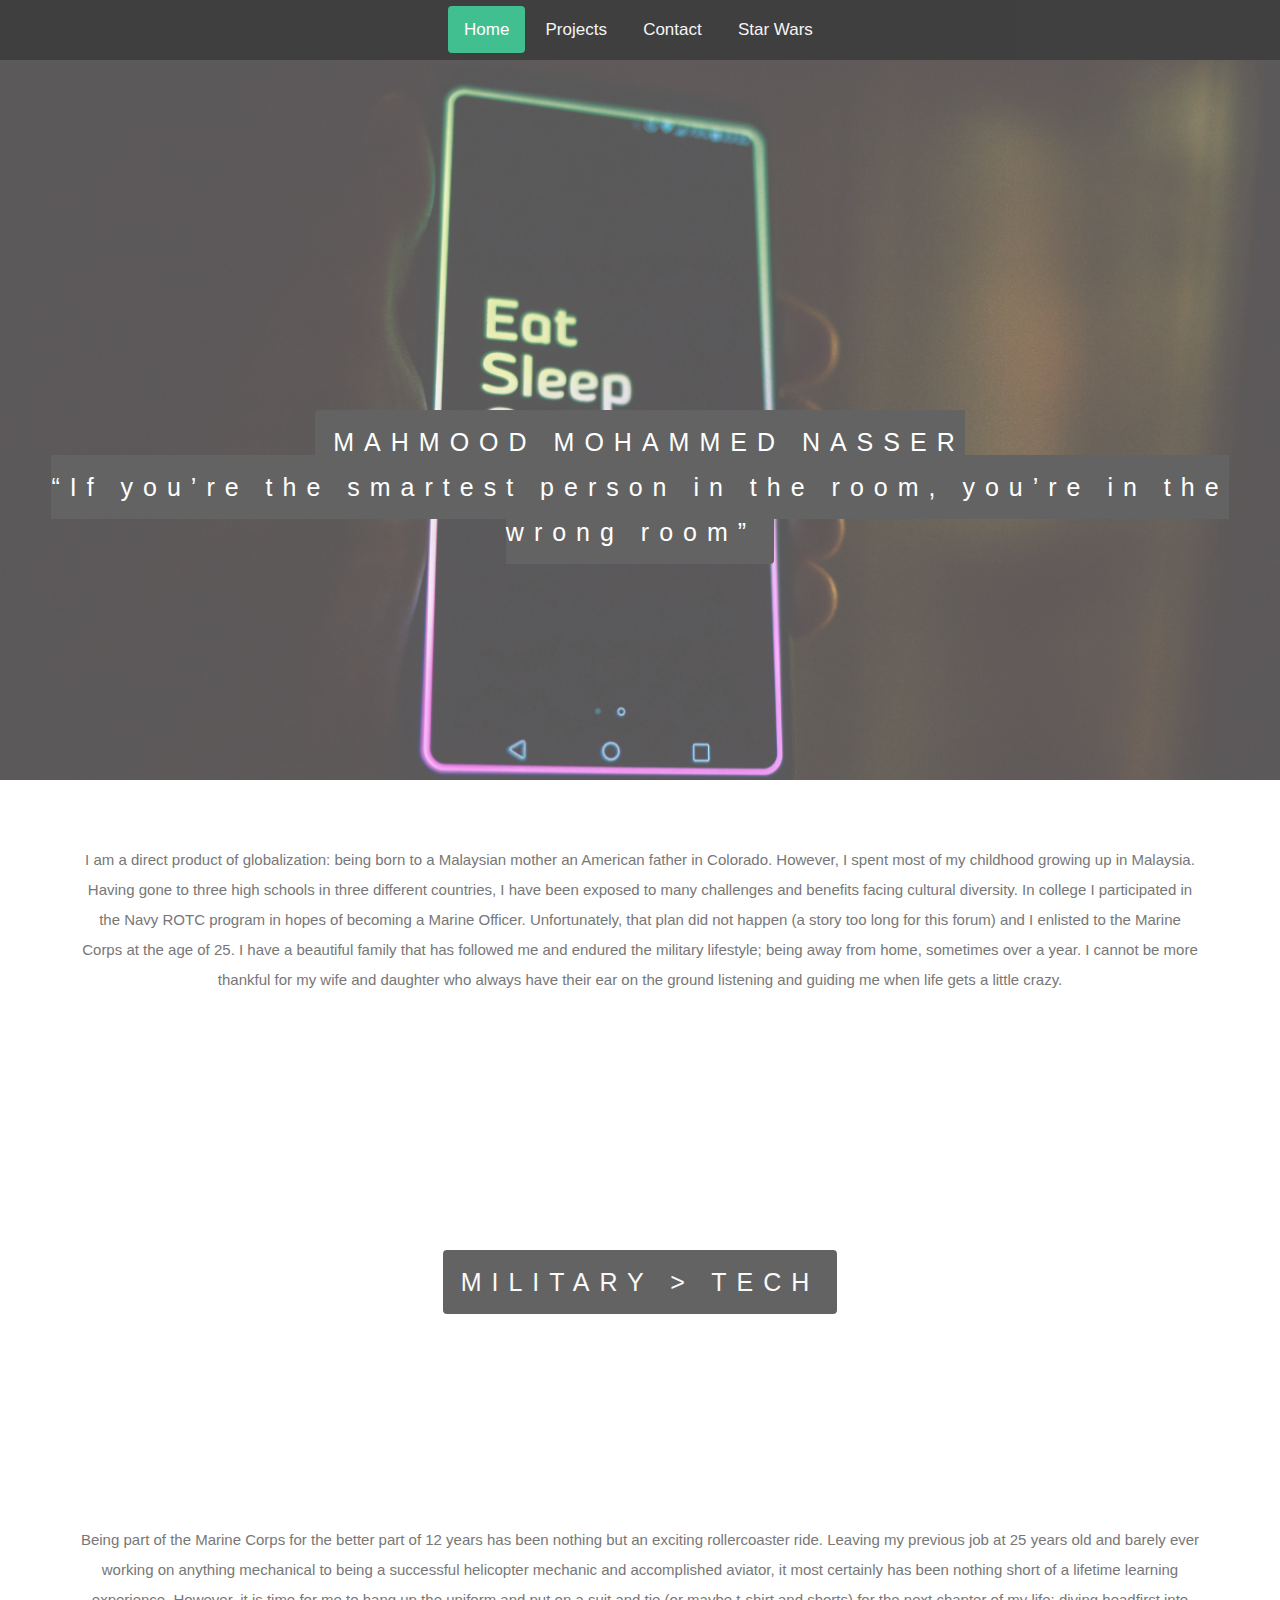
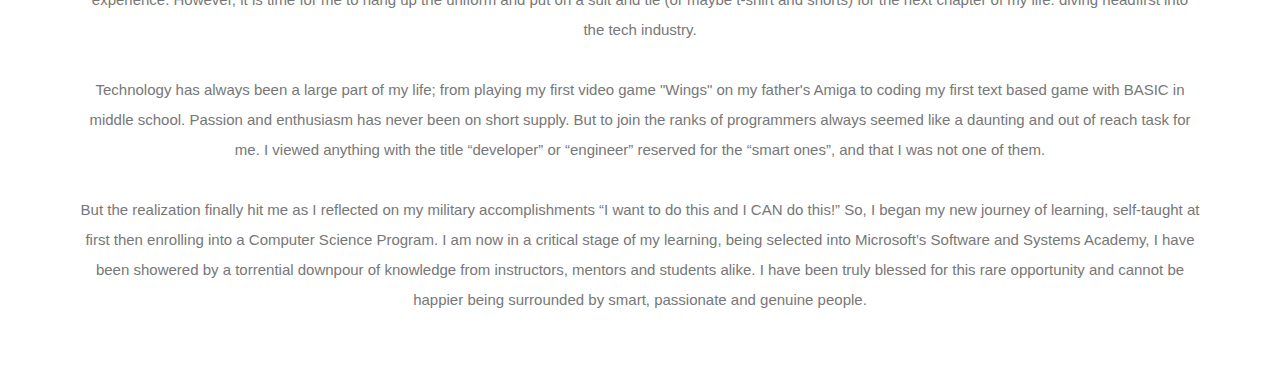
==== commit 93cef3b3: "contacts update" ====
--- a/index.html
+++ b/index.html
@@ -15,8 +15,8 @@
 	  </div>
 	<div class="bgimg-1">
 		<div class="caption">
-			<span class="border">MAHMOOD MOHAMMED NASSER<br></span>
-			<span class="border2">“If you’re the smartest person in the room, you’re in the wrong room”</span>
+			<span class="border">MAHMOOD MOHAMMED NASSER<br>“If you’re the smartest person in the room, you’re in the wrong room”</span>
+			
 		</div>
 	</div>
 	<div style="color: #777;background-color:white;text-align:center;padding:50px 80px;text-align: justify;">
--- a/Styles/IndexStyle.css
+++ b/Styles/IndexStyle.css
@@ -108,6 +108,13 @@
 .icon{
   margin: 0px 80px ;
   justify-items: center;
+  border-radius: 4px;
+  border: 5px solid #000;
+}
+
+#clickable:hover{
+transform: scale(1.1);
+transition: all 1s ease-in-out;
 }
 
 /* Turn off parallax scrolling for tablets and phones */
